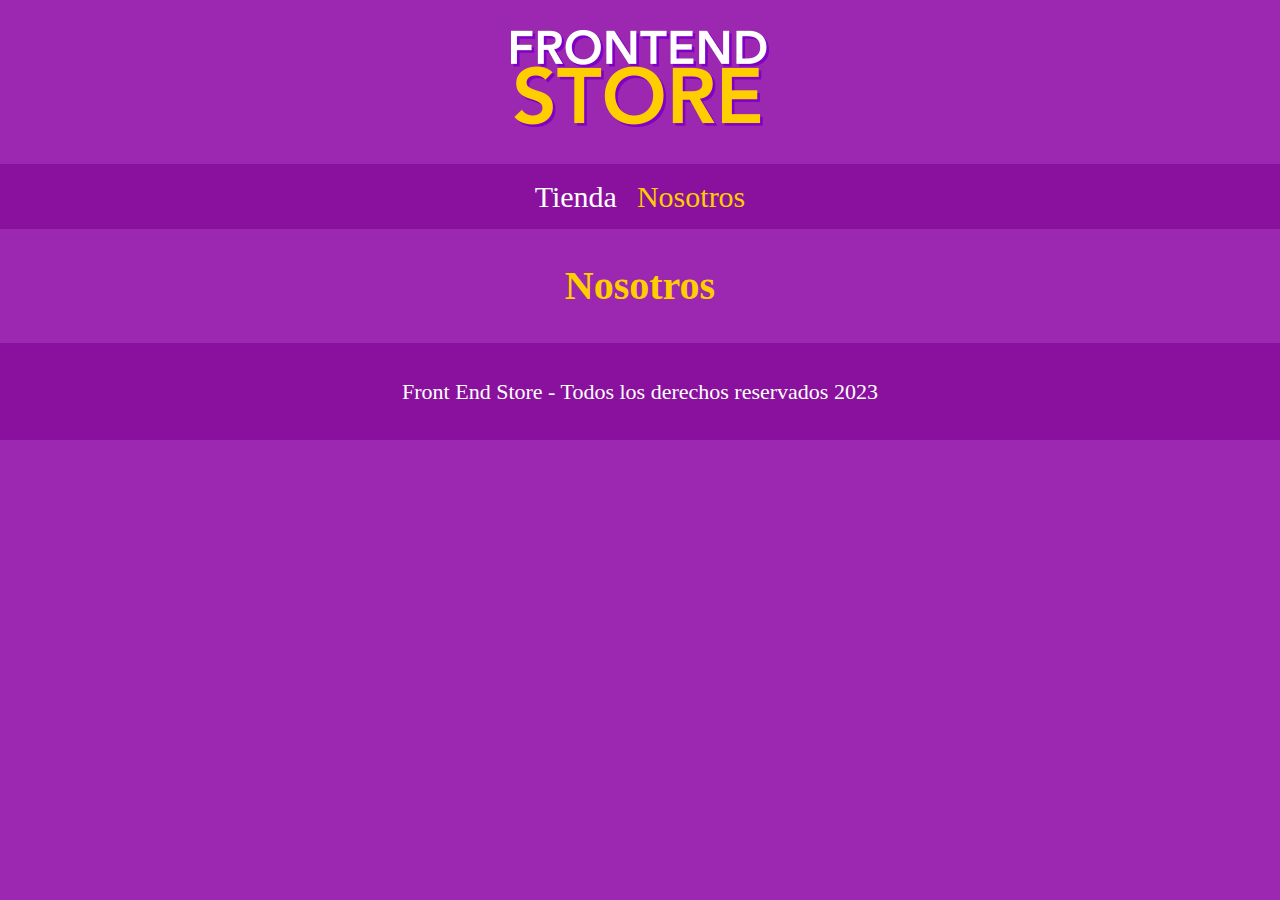
==== nosotros.html @ 5a8fca53 "Primer avance" ====
<!DOCTYPE html>
<html lang="en">
<head>
    <meta charset="UTF-8">
    <meta name="viewport" content="width=device-width, initial-scale=1.0">
    <title>FrontEnd Store</title>
    <link rel="stylesheet" href="css/normalize.css">
    <link href="https://fonts.googleapis.com/css2?family=Staatliches&display=swap" rel="stylesheet">
    <link rel="stylesheet" href="css/style.css">
</head>
<body>
    <header class="header">
        <a href="index.html">
            <img class="header__logo" src="img/logo.png" alt="logo">
        </a>
    </header>
    <nav class="navegacion">
        <a class="navegacion__enlace"  href="index.html">Tienda</a>
        <a class="navegacion__enlace navegacion__enlace--activo" href="nosotros.html">Nosotros</a>
    </nav>
    <main class="contenedor">
        <h1>Nosotros</h1>
    </main>
    <footer class="footer">
        <p class="footer__texto">Front End Store - Todos los derechos reservados 2023 </p>
    </footer>
</body>
</html>
---- css/style.css ----
:root{
    --primario:#9c27b0;
    --primarioOscuro:#89119d;
    --secundario:#ffce00;
    --secundarioOscuro:rgb(233,287,2);
    --blanco:#fff;
    --negro:#000;
    --fuentePrincipal:font-family: 'Staatliches', sans-serif;
}
html{
    box-sizing: border-box;
    font-size: 62.5%;
}
*,*:before,*:after{
    box-sizing: inherit;
}
/* Globales */
body{
    background-color: var(--primario);
    font-size: 1.6rem;
    line-height: 1.5;
}
p{
    font-size: 1.8rem;
    font-family: Arial, Helvetica, sans-serif;
    color: var(--blanco);
}

a{
    text-decoration: none;
}
img{
    max-width: 100%;
}

.contenedor{
    max-width: 120rem;
    margin: 0 auto;
}

h1,h2,h3{
    text-align: center;
    color: var(--secundario);
    font-family: var(--fuentePrincipal)
}
h1{
    font-size: 4rem;
    font-weight: 700;
}
h2{
    font-size: 3.2rem;
}
h3{
    font-size: 2.4rem;
}
/* header */
.header{
    display: flex;
    justify-content: center;
}
.header__logo{
    margin: 3rem 0;
}
/* Footer */
.footer{
    background-color: var(--primarioOscuro);
    padding: 1rem 0;
    margin-top: 2rem;
}
.footer__texto{
    font-family: var(--fuentePrincipal);
    text-align: center;
    font-size: 2.2rem;
}

/* navegacion */
.navegacion{
    background-color: var(--primarioOscuro);
    padding: 1rem 0;
    display: flex;
    justify-content: center;
    gap: 2rem;

}
.navegacion__enlace{
    font-family: var(--fuentePrincipal);
    color: var(--blanco);
    font-size: 3rem;
    /* margin-right: 2rem; */
}

/* selecciona el ultimo elemento de este tipo(enlace) */
/* .navegacion__enlace:last-of-type{
    margin: 0;
} */

.navegacion__enlace--activo,
.navegacion__enlace:hover{
    color: var(--secundario); 
}
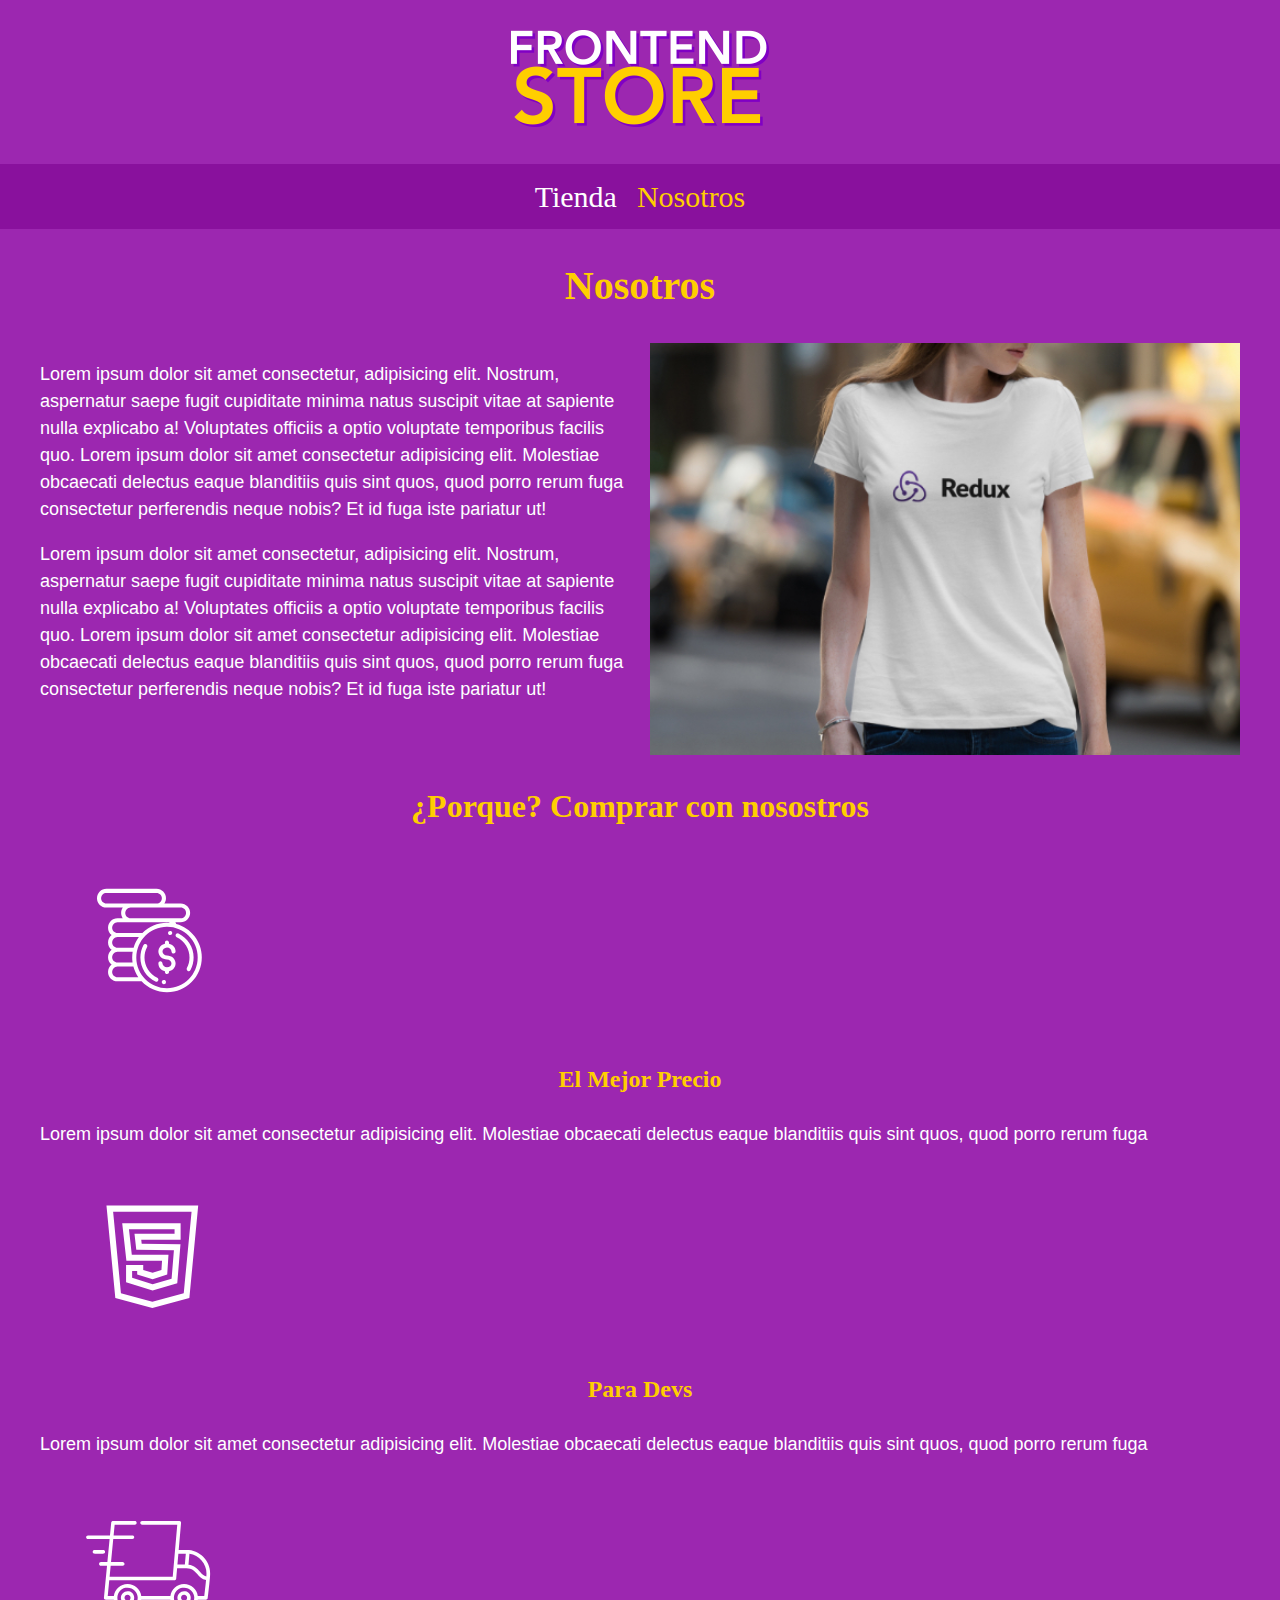
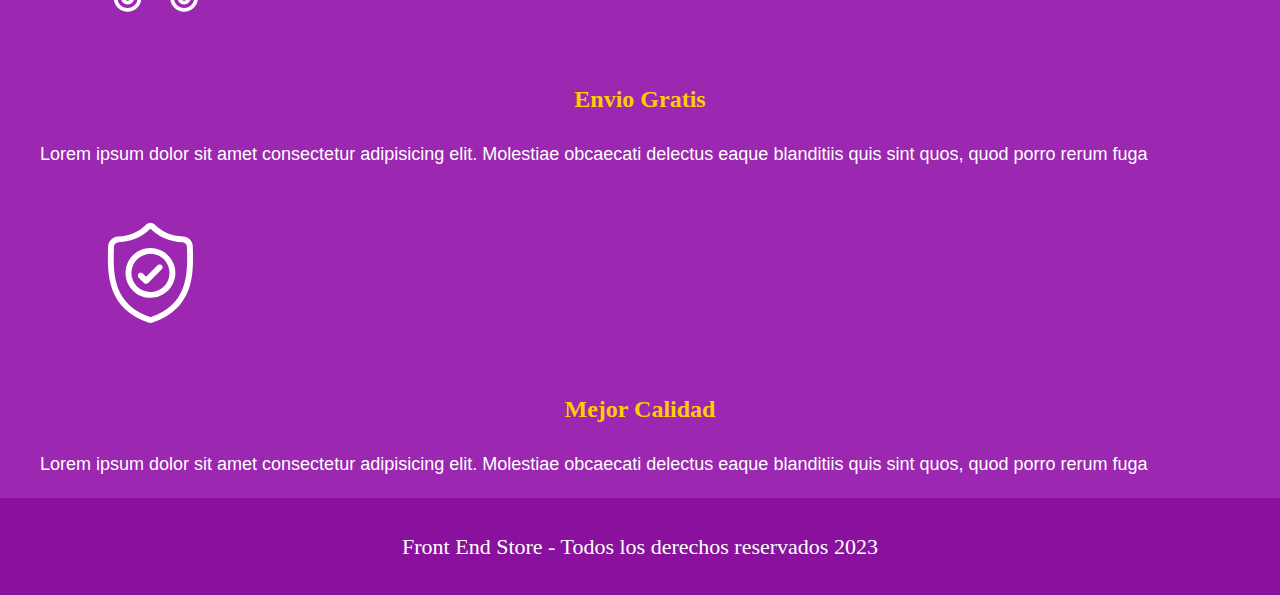
==== commit 01c1a958: "nosotros" ====
--- a/nosotros.html
+++ b/nosotros.html
@@ -20,7 +20,58 @@
     </nav>
     <main class="contenedor">
         <h1>Nosotros</h1>
+        <div class="nosotros">
+            <div class="nosotros__contenido">
+                <p>Lorem ipsum dolor sit amet consectetur, adipisicing elit. Nostrum, aspernatur saepe fugit cupiditate minima natus
+                suscipit vitae at sapiente nulla explicabo a! Voluptates officiis a optio voluptate temporibus facilis quo.
+                Lorem ipsum dolor sit amet consectetur adipisicing elit. Molestiae obcaecati delectus eaque blanditiis quis sint quos,
+                quod porro rerum fuga consectetur perferendis neque nobis? Et id fuga iste pariatur ut!
+                </p>
+                <p>Lorem ipsum dolor sit amet consectetur, adipisicing elit. Nostrum, aspernatur saepe fugit cupiditate minima natus
+                suscipit vitae at sapiente nulla explicabo a! Voluptates officiis a optio voluptate temporibus facilis quo.
+                Lorem ipsum dolor sit amet consectetur adipisicing elit. Molestiae obcaecati delectus eaque blanditiis quis sint quos,
+                quod porro rerum fuga consectetur perferendis neque nobis? Et id fuga iste pariatur ut!
+                </p>
+            </div>
+            <img class="nosotros__imagen" src="img/nosotros.jpg" alt="nosotros">
+            </div>
+        </div>
+
     </main>
+
+    <section class="contenedor comprar">
+        <h2 class="comprar__titulo">¿Porque? Comprar con nosostros</h2>
+        <div class="bloques">
+            <div class="bloque">
+                <img src="img/icono_1.png" alt="porque comprar">
+                <h3 class="bloque__titulo">El Mejor Precio</h3>
+                <p>Lorem ipsum dolor sit amet consectetur adipisicing elit. Molestiae obcaecati delectus eaque blanditiis quis sint quos,
+                quod porro rerum fuga
+                </p>
+            </div>
+            <div class="bloque">
+                <img src="img/icono_2.png" alt="porque comprar">
+                <h3 class="bloque__titulo">Para Devs</h3>
+                <p>Lorem ipsum dolor sit amet consectetur adipisicing elit. Molestiae obcaecati delectus eaque blanditiis quis sint quos,
+                quod porro rerum fuga
+                </p>
+            </div>
+            <div class="bloque">
+                <img src="img/icono_3.png" alt="porque comprar">
+                <h3 class="bloque__titulo">Envio Gratis</h3>
+                <p>Lorem ipsum dolor sit amet consectetur adipisicing elit. Molestiae obcaecati delectus eaque blanditiis quis sint quos,
+                quod porro rerum fuga
+                </p>
+            </div>
+            <div class="bloque">
+                <img src="img/icono_4.png" alt="porque comprar">
+                <h3 class="bloque__titulo">Mejor Calidad</h3>
+                <p>Lorem ipsum dolor sit amet consectetur adipisicing elit. Molestiae obcaecati delectus eaque blanditiis quis sint quos,
+                quod porro rerum fuga
+                </p>
+            </div>
+        </div>
+    </section>
     <footer class="footer">
         <p class="footer__texto">Front End Store - Todos los derechos reservados 2023 </p>
     </footer>
--- a/css/style.css
+++ b/css/style.css
@@ -97,4 +97,92 @@
 .navegacion__enlace--activo,
 .navegacion__enlace:hover{
     color: var(--secundario); 
+}
+/* grid */
+.grid{
+    display: grid;
+    grid-template-columns: repeat(2, 1fr);
+    gap: 2rem;
+}
+@media(min-width:768px){
+    .grid{
+        grid-template-columns: repeat(3, 1fr);
+    }
+}
+
+
+/* productos */
+.producto{
+    background-color: var(--primarioOscuro);
+    padding: 1rem;
+    
+}
+.producto__imagen{
+    width: 100%;
+}
+
+.producto__nombre{
+    font-size: 4rem;
+}
+.producto__precio{
+    font-size: 2.8rem;
+    color: var(--secundario);
+
+}
+.producto__nombre,
+.producto__precio{
+    font-family: var(--fuentePrincipal);
+    margin: 1rem 0;
+    text-align: center;
+    line-height: 1.2;
+}
+
+/* graficos */
+.grafico{
+    min-height: 30rem;
+    background-repeat:  no-repeat;
+    background-size: cover;
+}
+
+.grafico--camisas{
+    grid-row: 2 / 3;
+    grid-column: 1 / 3;
+    background-image: url(../img/grafico1.jpg);
+}
+.grafico--node{
+    background-image: url(../img/grafico2.jpg);
+    grid-row: 8 / 9;
+    grid-column: 1 / 3;
+}
+
+@media(min-width:768px){
+    .grafico--node{
+        grid-row: 5/6;
+        grid-column: 2 / 4;
+    }
+}
+
+/* nosotros */
+.nosotros{
+    display: grid;
+    grid-template-columns: repeat(1, 1fr);
+}
+
+@media (min-width: 768px) {
+    .nosotros{
+        display: grid;
+        grid-template-columns: repeat(2, 1fr);
+        column-gap: 2rem;
+    }
+}
+
+.nosotros__imagen{
+    grid-row: 1/2;
+    width: 100%;
+}
+@media (min-width: 768px) {
+    .nosotros__imagen{
+        grid-column: 2/3;
+
+    }
 }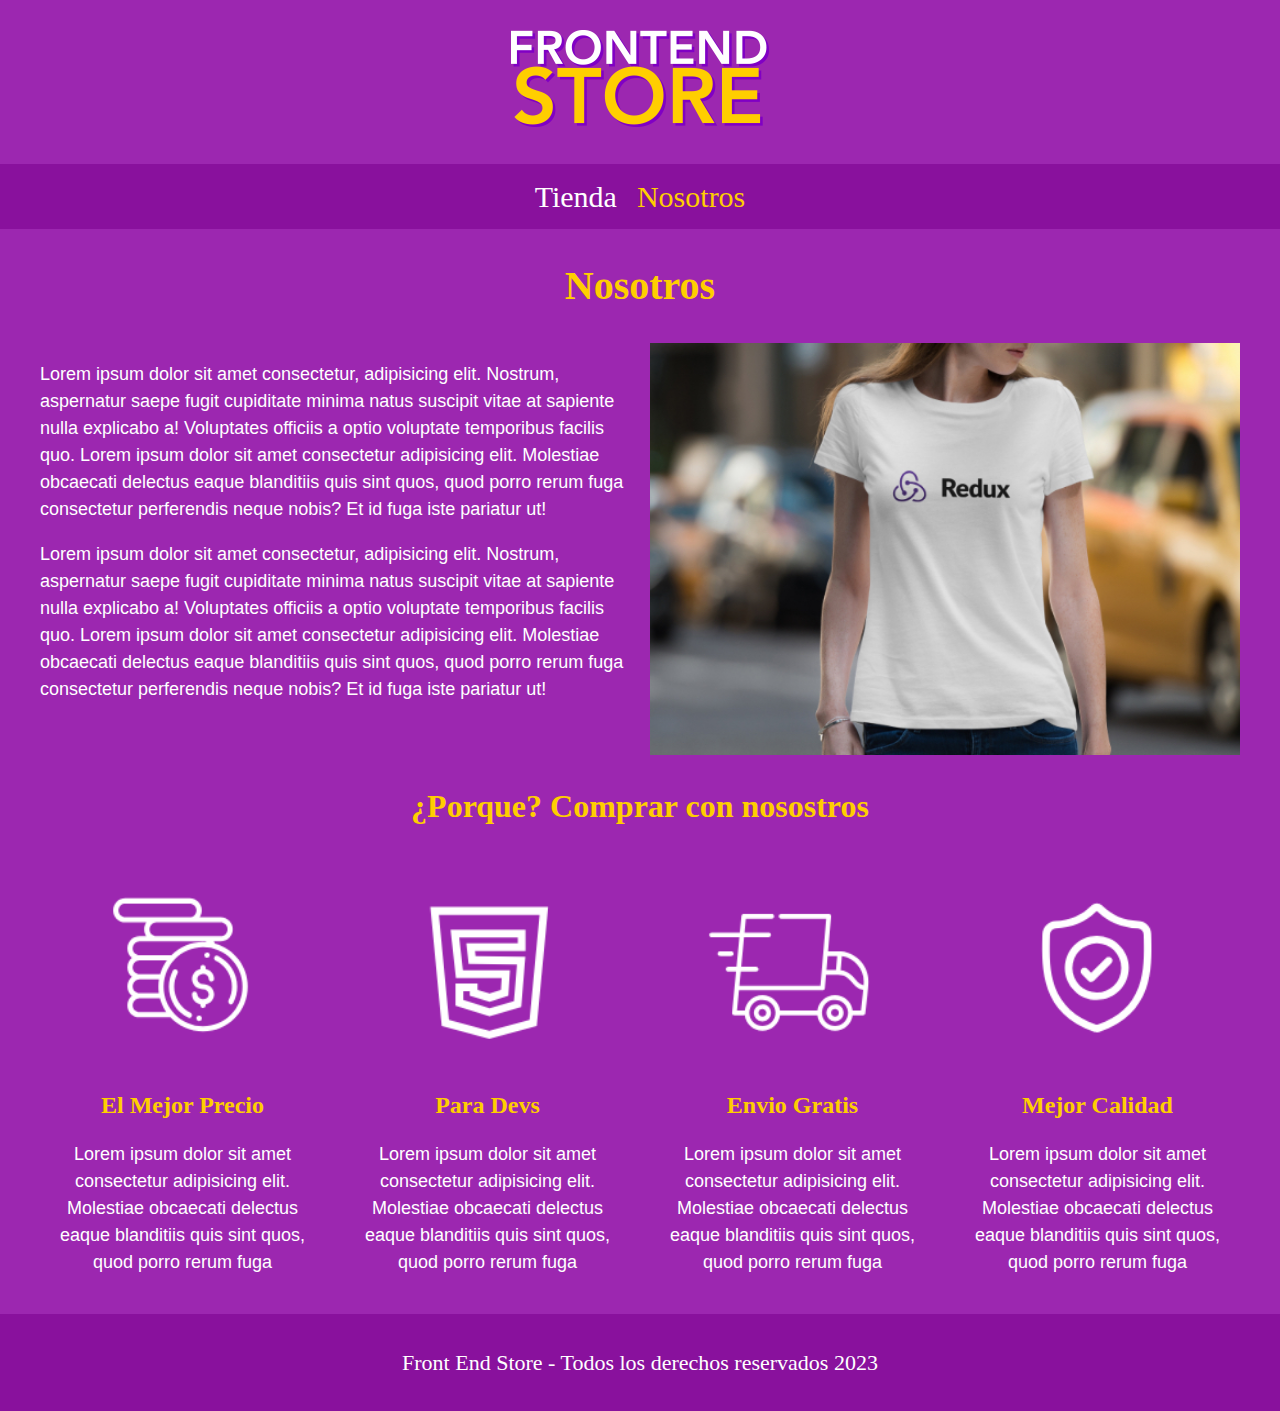
==== commit 90892610: "Frontend Store" ====
--- a/nosotros.html
+++ b/nosotros.html
@@ -43,28 +43,28 @@
         <h2 class="comprar__titulo">¿Porque? Comprar con nosostros</h2>
         <div class="bloques">
             <div class="bloque">
-                <img src="img/icono_1.png" alt="porque comprar">
+                <img class="bloque__imagen" src="img/icono_1.png" alt="porque comprar">
                 <h3 class="bloque__titulo">El Mejor Precio</h3>
                 <p>Lorem ipsum dolor sit amet consectetur adipisicing elit. Molestiae obcaecati delectus eaque blanditiis quis sint quos,
                 quod porro rerum fuga
                 </p>
             </div>
             <div class="bloque">
-                <img src="img/icono_2.png" alt="porque comprar">
+                <img class="bloque__imagen" src="img/icono_2.png" alt="porque comprar">
                 <h3 class="bloque__titulo">Para Devs</h3>
                 <p>Lorem ipsum dolor sit amet consectetur adipisicing elit. Molestiae obcaecati delectus eaque blanditiis quis sint quos,
                 quod porro rerum fuga
                 </p>
             </div>
             <div class="bloque">
-                <img src="img/icono_3.png" alt="porque comprar">
+                <img class="bloque__imagen" src="img/icono_3.png" alt="porque comprar">
                 <h3 class="bloque__titulo">Envio Gratis</h3>
                 <p>Lorem ipsum dolor sit amet consectetur adipisicing elit. Molestiae obcaecati delectus eaque blanditiis quis sint quos,
                 quod porro rerum fuga
                 </p>
             </div>
             <div class="bloque">
-                <img src="img/icono_4.png" alt="porque comprar">
+                <img class="bloque__imagen" src="img/icono_4.png" alt="porque comprar">
                 <h3 class="bloque__titulo">Mejor Calidad</h3>
                 <p>Lorem ipsum dolor sit amet consectetur adipisicing elit. Molestiae obcaecati delectus eaque blanditiis quis sint quos,
                 quod porro rerum fuga
--- a/css/style.css
+++ b/css/style.css
@@ -5,7 +5,7 @@
     --secundarioOscuro:rgb(233,287,2);
     --blanco:#fff;
     --negro:#000;
-    --fuentePrincipal:font-family: 'Staatliches', sans-serif;
+    --fuentePrincipal: font-family: 'Staatliches', sans-serif;
 }
 html{
     box-sizing: border-box;
@@ -30,7 +30,7 @@
     text-decoration: none;
 }
 img{
-    max-width: 100%;
+    width: 100%;
 }
 
 .contenedor{
@@ -117,9 +117,6 @@
     padding: 1rem;
     
 }
-.producto__imagen{
-    width: 100%;
-}
 
 .producto__nombre{
     font-size: 4rem;
@@ -178,11 +175,65 @@
 
 .nosotros__imagen{
     grid-row: 1/2;
-    width: 100%;
 }
 @media (min-width: 768px) {
     .nosotros__imagen{
         grid-column: 2/3;
 
     }
+}
+
+.bloques{
+    display: grid;
+    grid-template-columns: repeat(2, 1fr);
+}
+@media(min-width:768px){
+    .bloques{
+        display: grid;
+        grid-template-columns: repeat(4, 1fr);
+        gap: 2rem;
+    }
+}
+.bloque{
+    text-align: center;
+}
+.bloque__titulo{
+    margin: 0;
+}
+
+/* pagina producto */
+
+@media (min-width: 768px){
+    .camisa{
+        display: grid;
+        grid-template-columns: repeat(2, 1fr);
+        column-gap: 2rem;
+    }
+}
+
+.formulario{
+    display: grid;
+    grid-template-columns: repeat(2, 1fr);
+    gap: 2rem;
+}
+.formulario__campo{
+    border: 1rem solid var(--primarioOscuro);
+    background-color: transparent;
+    color: var(--blanco);
+    font-size: 2rem;
+    font-family: Arial, Helvetica, sans-serif;
+    padding: 1rem;
+}
+.formulaio__submit{
+    background-color: var(--secundario);
+    border: none;
+    font-size: 2rem;
+    font-family: var(--fuentePrincipal);
+    padding: 2rem;
+    transition: background-color .3s ease-in-out;
+    grid-column: 1/3;
+}
+.formulaio__submit:hover{
+    cursor: pointer;
+    background-color: var(--secundarioOscuro);
 }